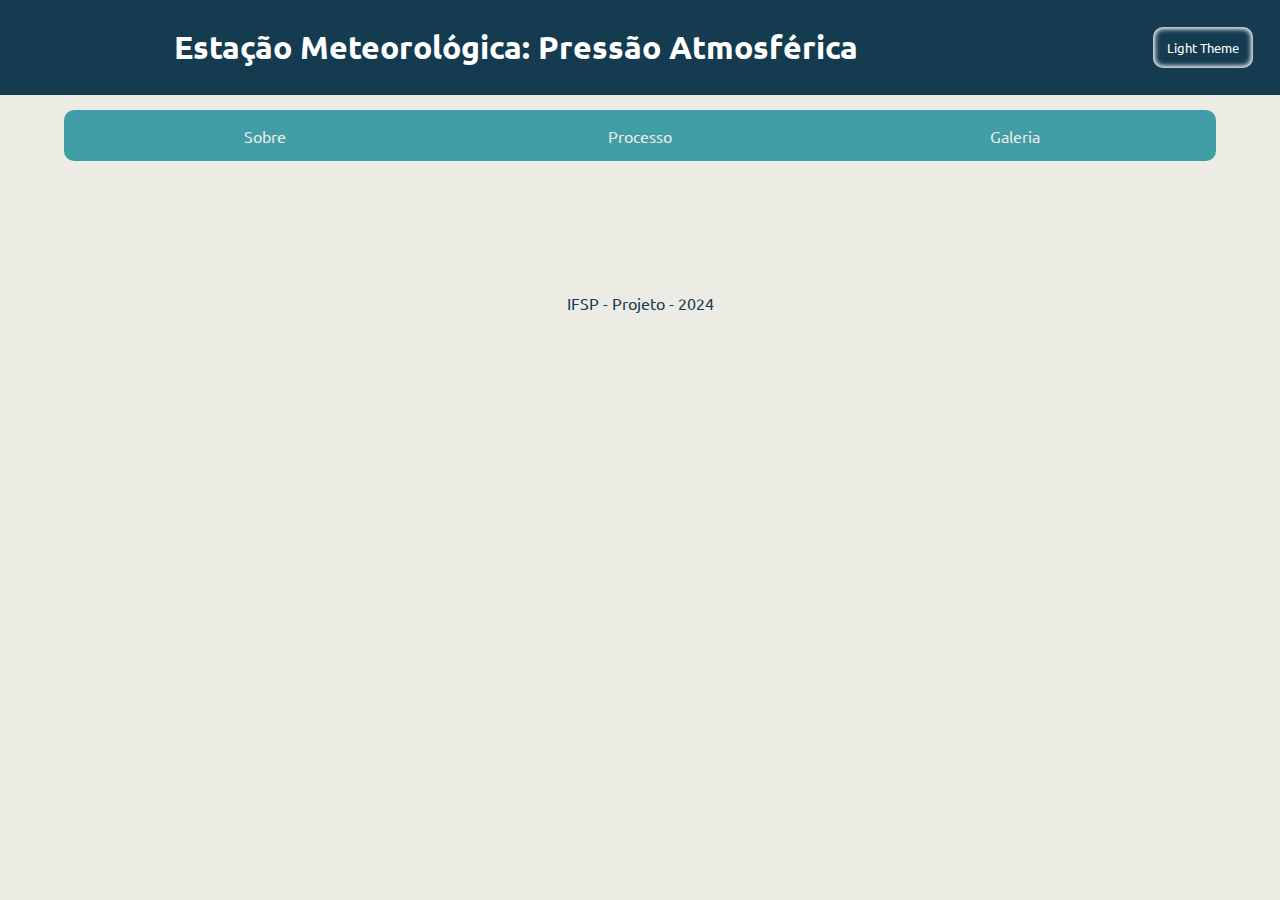
==== galeria.html @ 59625314 "Add files via upload" ====
<!DOCTYPE html>
<html lang="pt-br">
<head>
    <meta charset="UTF-8">
    <meta name="viewport" content="width=device-width, initial-scale=1.0">
    <link rel="stylesheet" href="style.css">
    <script src="script.js" defer></script>
    <title>Projeto Interdisciplinar</title>
</head>
<body>
    <header>
        <div id="header-top">
            <div id="titulo">Estação Meteorológica: Pressão Atmosférica</div>

            <Button id="btn_toggle_theme">Light Theme</Button>
        </div>
        <div id="header-bottom">
            <a href="index.html">Sobre</a>
            <a href="processo.html">Processo</a> 
            <a href="galeria.html">Galeria</a>
        </div>
    </header>
    <main class="img_container">

            <img src="./imagens/image1.png" alt="">
            <img src="./imagens/image2.png" alt="">
            <img src="./imagens/image3.png" alt="">
            <img src="./imagens/image4.png" alt="">
            <img src="./imagens/image5.png" alt="">
            <img src="./imagens/corte1.png" alt="">
            <img src="./imagens/circuito.png" alt="">
            <img src="./imagens/image6.png" alt="">
            <img src="./imagens/grupo.png" alt="">
            <img src="./imagens/image7.png" alt="">
            <img src="./imagens/image8.png" alt="">
            <img src="./imagens/image9.png" alt="">

    

    </main>
    <footer>IFSP - Projeto - 2024</footer>
</body>
</html>
---- style.css ----
@import url('https://fonts.googleapis.com/css2?family=Ubuntu:ital,wght@0,300;0,400;0,500;0,700;1,300;1,400;1,500;1,700&display=swap');

/*geral*/
:root {
    --color1: #ECEBE4;
    --color2: #CC998D;
    --color3: #16F4D0;
    --color4: #429EA6;
    --color5: #153B50;
}

* {
    padding: 0;
    margin: 0;
    font-family: "Ubuntu", sans-serif;
    text-decoration: none;
    box-sizing: border-box;
}


/*tags gerais*/
body {
    background-color: var(--color1);
}

header {
    width: 100%;
}

main {
    width: 90%;
    margin: 0 auto;
}

footer {
    color: var(--color5);
    background-color: var(--color1);
    width: 100%;
    text-align: center;
    padding: 1em;
}

h1,h2,h3 {
    color: var(--color5)
}

h2{
    margin-top: 1rem;
    margin-bottom: 1rem;
}

a {
    transition: all .2s ease-in-out;
    color: var(--color1);
}

p {
    font-size: 1.1rem;
    color: var(--color5);
    margin-bottom: 1rem;
}


/*Fontes utilizadas durante o projeto*/
ul li{
    margin-left: 20px;
}
ul li a{
    color: var(--color5);
    line-height: 2rem;
}
ul li a:hover{
    font-size: 1.1rem;
    transition: .1s ease-in-out;
}

/*Header*/
#titulo {
    font-weight: bold;
    font-size: 2em;
    color: white;
    margin: auto;
}

#header-top {
    background-color: var(--color5);
    padding: 3vh;
    display: flex;
}

#header-bottom {
    background-color: var(--color4);
    margin: 15px auto 0 auto;
    border-radius: 10px;
    width: 90%;
    padding: 1.5vh;
    display: flex;
    justify-content: space-around;
}

#header-bottom a {
    font-size: 1rem;
    line-height: 1.5rem;
    width: 33%;
    text-align: center;
}

#header-bottom a:hover {
    font-weight: bold;
    font-size: 1.5rem;
}

#btn_toggle_theme {
    color: white;
    background-color: var(--color5);
    padding: 10px;
    border: none;
    border-radius: 10px;
    width: 100px;
    box-shadow: 0px 0px 5px 2px white inset;
    margin-left: auto;
}



/*imagens*/
.img_container {
    padding-top: 20px;
    margin: 0 auto;
    display: flex;
    justify-content: center;
    flex-wrap: wrap;
}
.img_container img {
    margin: 1rem;
    width: 20%;
    border-radius: 10px;
    transition: all .2s ease-in-out;
    object-fit: cover;
}
.img_container img:hover {
    transform: scale(1.1);
}

.img_container .fullWhidth { /*Usar em imagens expecificas para ficar graade*/
    width: 90%;
}


/*tabela de dados*/
table{
    border: 1px dotted;
    border-radius: 3px;
    text-align: center;
    margin: 0 auto;
    width: 90%;
}
th{
    padding: .3vh;
    border: 1px solid;
}
.local{
    text-align: left;
    padding-left: 15px;
}
td{
    border-left: 1px dotted;
    border-right: 1px dotted;
}


/*codigo*/
pre{
    margin: 0 auto;
}
code {
    background-color: #eee;
    border: 1px solid #999;
    border-radius: 5px;
    display: block;
    overflow: auto;
}
span{
    color: green;
}


@media (max-width: 700px) {
    
    /*imagens almenta em telas maiores que 700px*/
    .img_container img {
        width: 100%;
    }
}
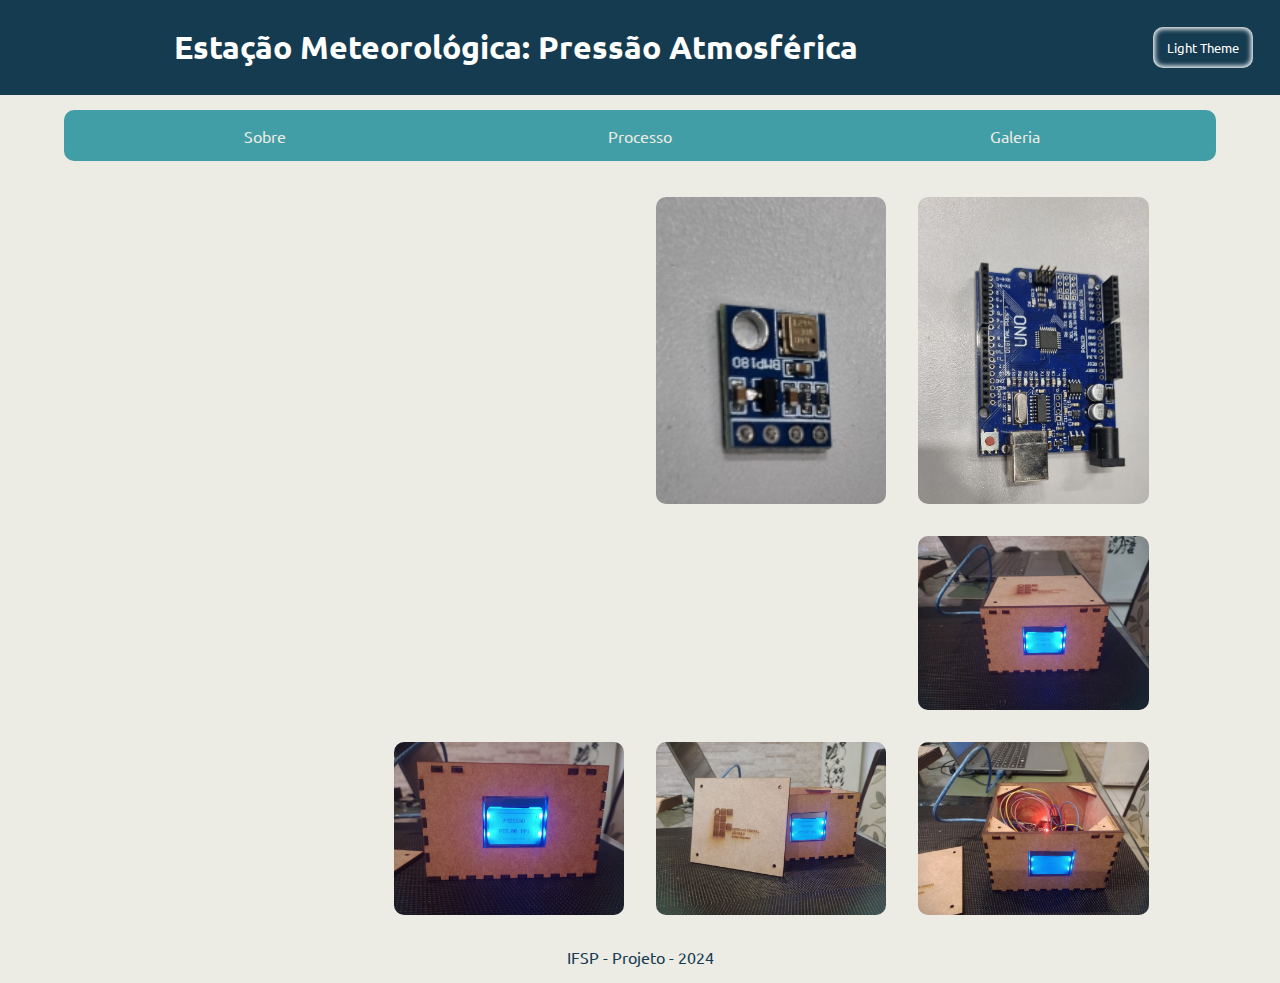
==== commit 5c2b5972: "update nav" ====
--- a/galeria.html
+++ b/galeria.html
@@ -14,26 +14,28 @@
 
             <Button id="btn_toggle_theme">Light Theme</Button>
         </div>
+    </header>
+    <nav>
         <div id="header-bottom">
             <a href="index.html">Sobre</a>
             <a href="processo.html">Processo</a> 
             <a href="galeria.html">Galeria</a>
         </div>
-    </header>
+    </nav>
     <main class="img_container">
 
-            <img src="./imagens/image1.png" alt="">
-            <img src="./imagens/image2.png" alt="">
-            <img src="./imagens/image3.png" alt="">
-            <img src="./imagens/image4.png" alt="">
-            <img src="./imagens/image5.png" alt="">
-            <img src="./imagens/corte1.png" alt="">
-            <img src="./imagens/circuito.png" alt="">
-            <img src="./imagens/image6.png" alt="">
-            <img src="./imagens/grupo.png" alt="">
-            <img src="./imagens/image7.png" alt="">
-            <img src="./imagens/image8.png" alt="">
-            <img src="./imagens/image9.png" alt="">
+            <img src="imagens/image1.png" alt="">
+            <img src="imagens/image2.png" alt="">
+            <img src="imagens/image3.png" alt="">
+            <img src="imagens/image4.png" alt="">
+            <img src="imagens/image5.png" alt="">
+            <img src="imagens/corte1.png" alt="">
+            <img src="imagens/circuito.png" alt="">
+            <img src="imagens/image6.png" alt="">
+            <img src="imagens/grupo.png" alt="">
+            <img src="imagens/image7.png" alt="">
+            <img src="imagens/image8.png" alt="">
+            <img src="imagens/image9.png" alt="">
 
     
 
--- a/style.css
+++ b/style.css
@@ -89,6 +89,8 @@
 }
 
 #header-bottom {
+    position: sticky;
+    top: 16px;
     background-color: var(--color4);
     margin: 15px auto 0 auto;
     border-radius: 10px;
@@ -191,4 +193,4 @@
     .img_container img {
         width: 100%;
     }
-}+}
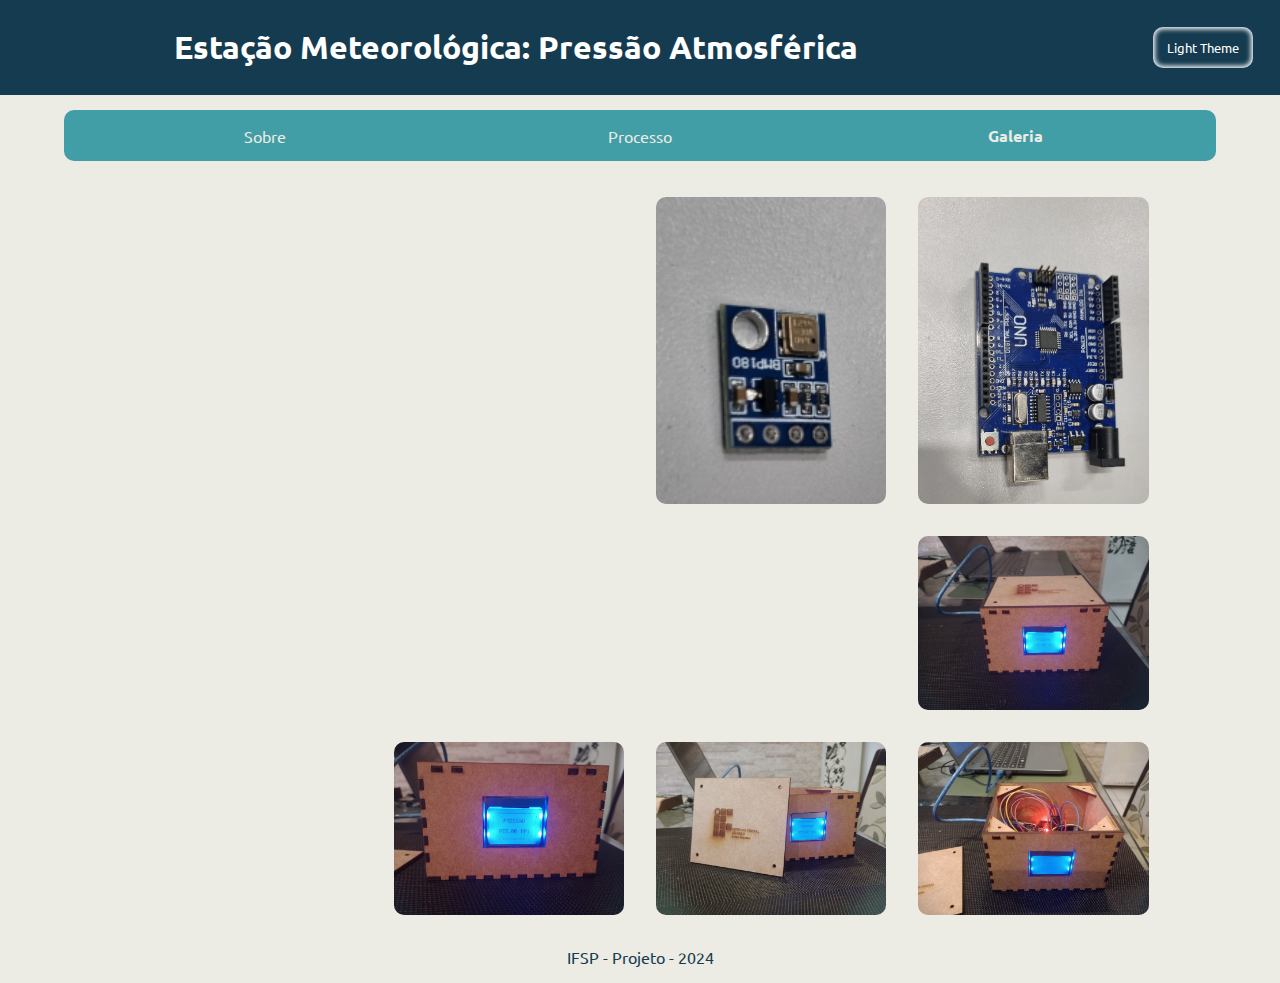
==== commit 6129e369: "Update galeria.html" ====
--- a/galeria.html
+++ b/galeria.html
@@ -19,7 +19,7 @@
         <div id="header-bottom">
             <a href="index.html">Sobre</a>
             <a href="processo.html">Processo</a> 
-            <a href="galeria.html">Galeria</a>
+            <a class="linkAtivo" href="galeria.html">Galeria</a>
         </div>
     </nav>
     <main class="img_container">
@@ -42,4 +42,4 @@
     </main>
     <footer>IFSP - Projeto - 2024</footer>
 </body>
-</html>+</html>
--- a/style.css
+++ b/style.css
@@ -27,6 +27,12 @@
     width: 100%;
 }
 
+nav{
+    z-index:1;
+    position: sticky;
+    top: 16px;
+}
+
 main {
     width: 90%;
     margin: 0 auto;
@@ -89,8 +95,6 @@
 }
 
 #header-bottom {
-    position: sticky;
-    top: 16px;
     background-color: var(--color4);
     margin: 15px auto 0 auto;
     border-radius: 10px;
@@ -123,6 +127,11 @@
     margin-left: auto;
 }
 
+.linkAtivo{
+    font-weight: bold;
+    font-size: 1.5rem;
+}
+
 
 
 /*imagens*/
